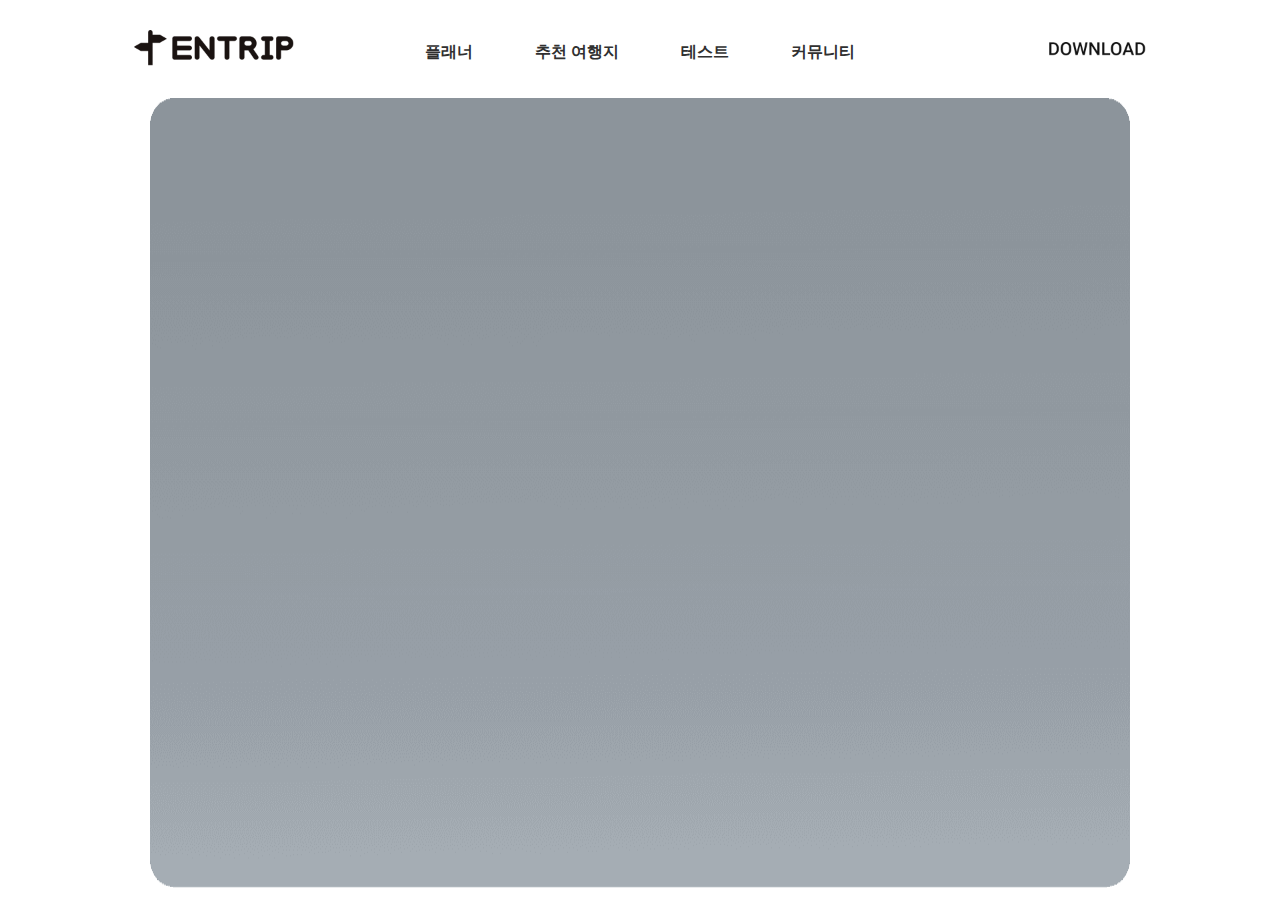
==== test_page/index.html @ 9acdbe8c "Download test page & Reset" ====
<!DOCTYPE html>
<html lang="en">

<head>
    <meta charset="UTF-8">
    <meta http-equiv="X-UA-Compatible" content="IE=edge">
    <meta name="viewport" content="width=device-width, initial-scale=1.0">
    <title>Document</title>
    <link rel="stylesheet" href="https://cdn.jsdelivr.net/npm/bootstrap@4.5.3/dist/css/bootstrap.min.css" integrity="sha384-TX8t27EcRE3e/ihU7zmQxVncDAy5uIKz4rEkgIXeMed4M0jlfIDPvg6uqKI2xXr2" crossorigin="anonymous">
    <link rel="stylesheet" href="style.css">
    <link rel="stylesheet" href="testheader.css">
</head>

<body>
    <div class="wrapper">
        <header class="header" id="header">
            <div class="logo">
                <a href="index.html"><img src="logo.png" alt="LOGO"></a>
            </div>
            <ul>
                <li class="menu"><a href="#planner" class="navLinks">플래너</a></li>
                <li class="menu"><a href="#recommand" class="navLinks">추천 여행지</a></li>
                <li class="menu"><a href="#test" class="navLinks">테스트</a></li>
                <li class="menu"><a href="#community" class="navLinks">커뮤니티</a></li>
            </ul>
            <div class="link">
                <a href="#download"><img src="download.png" alt="DOWNLOAD"></a>
            </div>
        </header>
        <div class="article">
            <img class="background" src="img451.png">
    </div>
    <script src="https://code.jquery.com/jquery-3.5.1.slim.min.js" integrity="sha384-DfXdz2htPH0lsSSs5nCTpuj/zy4C+OGpamoFVy38MVBnE+IbbVYUew+OrCXaRkfj" crossorigin="anonymous"></script>
    <script src="https://cdn.jsdelivr.net/npm/bootstrap@4.5.3/dist/js/bootstrap.bundle.min.js" integrity="sha384-ho+j7jyWK8fNQe+A12Hb8AhRq26LrZ/JpcUGGOn+Y7RsweNrtN/tE3MoK7ZeZDyx" crossorigin="anonymous"></script>
    <script>
        var pesonality;
        var num = 1;
        var q = {
            1: {
                "title": "우연히 TV 속에서 한 여행지를 보았다. 그리고 그곳으로 여행을 떠날 생각에 설렘이 가득하다. 당신이 보고 있는 여행지는?",
                "type": "HA",
                "A": "예쁜 풍경과 힐링 요소가 많은 여행지",
                "B": "액티비티와 즐길 거리가 많은 여행지"
            },
            2: {
                "title": "바로 인터넷 검색을 시작한다. 당신이 중점적으로 생각하는 것은? ",
                "type": "PL",
                "A": "인스타그램 좋아요가 많은 스팟들을 분류한다",
                "B": "블로그를 중심으로 찐 로컬 스팟을 찾는다"
            },
            3: {
                "title": "당장 여행을 가고 싶지만 이번 주말 비행기 표 값이 만만치 않다.",
                "type": "FR",
                "A": "내가 가고 싶다면 비행기 값이 무슨 상관!",
                "B": "여행지 비 성수기를 노려 싼 티켓을 구매!"
            },
            4: {
                "title": "친구에게 같이 여행을 가자고 연락이 왔다. 당신이 같이 갈 친구는?",
                "type": "SI",
                "A": "계획표는 늘 내 손안에! j형 인간 민영",
                "B": "내가 가는 길이 곧 길이다~ 가서 생각하자! 즉흥적인 p형 인간 지우"
            },
            5: {
                "title": "여행 메이트와 톡방이 만들어졌다. 당신이 할 일은?",
                "type": "SI",
                "A": "나만 믿고 따라와~ 나의 주도하에 여행계획을 짠다",
                "B": "아우 귀찮아~ 난 군말없이 따라가기만 할께!"
            },
            6: {
                "title": "숙소 선정을 위한 최종 후보 2곳이 올라왔다. 당신의 선택은?",
                "type": "HA",
                "A": "아침에 일어나면 새소리와 나무 향을 잔뜩 느낄 수 있는 숲 뷰 숙소",
                "B": "열정 가득한 도시의 모든 전경을 볼 수 있는 시티뷰 숙소  "
            },
            7: {
                "title": "드디어 여행 날이 다가왔다. 당신의 행동은?",
                "type": "PL",
                "A": "출발과 도착의 설레는 마음을 모두 인스타 그램으로 기록해야지!",
                "B": "모든 정신은 여행을 즐기는 곳에만! 새로운 공간의 공기를 몸으로 느끼자!"
            },
            8: {
                "title": "가려고 했던 맛집에 사정이 생겨 문을 닫았다",
                "type": "SI",
                "A": "리뷰를 비교 분석해서 새로운 맛집을 찾아보자!",
                "B": "주변에 맛있어 보이는 집에 들어가자!"
            },
            9: {
                "title": "여행지 주변에 대형 놀이공원이 오픈했다는 소식을 들었다. 하지만 자유이용권의 가격은 너무나 비싼데…",
                "type": "FR",
                "A": "그래도 언제 가겠어! 이정도 퀄리티면 5만원 지불할 수 있지!",
                "B": "여행의 하루를 놀이공원으로 소비할 수 없어~ 입장권으로 구경만 하자!"
            },
            10: {
                "title": "시간 절약으로 계획했던 여행이 예상보다 3시간 일찍 끝났다. 숙소로 돌아가는 길에 한 곳을 방문할 수 있다면?",
                "type": "HA",
                "A": "이색체험과 힐링을 동시에 할 수 있는 공방 혹은 동물 카페",
                "B": "여행지의 풍경을 높은 심장박동수로 즐길 수 있는 집라인"
            },
            11: {
                "title": "오늘의 여행을 마무리하는 저녁식사! 당신의 선택은?",
                "type": "PL",
                "A": "인스타로 인싸 인증 가능한 아름다운 인테리어의 MZ세대 저격 맛집!",
                "B": "여행지 원주민들만 간다는 찐 로컬 맛집!"
            },
            12: {
                "title": "여행 마지막 날. 돌아가는 길에 여행지를 기념할 수 있는 각종 상품들이 눈에 밟힌다.",
                "type": "FR",
                "A": "고민보단 go! 가족들과 친구들에게 선물 그리고 여행을 추억하기 위해 기념품 싹쓸이",
                "B": "이미 우리 마음속에 여행지의 추억이 가득, 기념품은 사치야!"
            }
        }
        var result = {
            "SHPF": {
                "city": "우주인형",
                "explain": "설명",
                "img": "astronaut.png"
            },
            "SHPR": {
                "city": "우주인형",
                "explain": "설명",
                "img": "astronaut.png"
            },
            "SHLF": {
                "city": "우주인형",
                "explain": "설명",
                "img": "astronaut.png"
            },
            "SHLR": {
                "city": "우주인형",
                "explain": "설명",
                "img": "astronaut.png"
            },
            "SAPF": {
                "city": "우주인형",
                "explain": "설명",
                "img": "astronaut.png"
            },
            "SAPR": {
                "city": "우주인형",
                "explain": "설명",
                "img": "astronaut.png"
            },
            "SALF": {
                "city": "우주인형",
                "explain": "설명",
                "img": "astronaut.png"
            },
            "SALR": {
                "city": "우주인형",
                "explain": "설명",
                "img": "astronaut.png"
            },
            "IHPF": {
                "city": "우주인형",
                "explain": "설명",
                "img": "astronaut.png"
            },
            "IHPR": {
                "city": "우주인형",
                "explain": "설명",
                "img": "astronaut.png"
            },
            "IHLF": {
                "city": "우주인형",
                "explain": "설명",
                "img": "astronaut.png"
            },
            "IHLR": {
                "city": "우주인형",
                "explain": "설명",
                "img": "astronaut.png"
            },
            "IAPF": {
                "city": "우주인형",
                "explain": "설명",
                "img": "astronaut.png"
            },
            "IAPR": {
                "city": "우주인형",
                "explain": "설명",
                "img": "astronaut.png"
            },
            "IALF": {
                "city": "우주인형",
                "explain": "설명",
                "img": "astronaut.png"
            },
            "IALR": {
                "city": "우주인형",
                "explain": "설명",
                "img": "astronaut.png"
            }
        }

        function start() {
            $(".start").hide();
            $(".question").show();
            next();
        }
        $("#A").click(function() {
            var type = $("#type").val()
            var prevalue = $("#" + type).val();
            $("#" + type).val(parseInt(prevalue) + 1);
            next();
        });
        $("#B").click(function() {
            next();
        });

        function next() {
            if (num == 13) {
                $(".question").hide();
                $(".result").show();

                var mbti = ""
                if ($("#SI").val() < 2) {
                    mbti = mbti + "I";
                } else {
                    mbti = mbti + "S";
                }
                if ($("#HA").val() < 2) {
                    mbti = mbti + "A";
                } else {
                    mbti = mbti + "H";
                }
                if ($("#PL").val() < 2) {
                    mbti = mbti + "L";
                } else {
                    mbti = mbti + "P";
                }
                if ($("#FR").val() < 2) {
                    mbti = mbti + "R";
                } else {
                    mbti = mbti + "F";
                }
                $("#img").attr("src", result[mbti]["img"]);
                $("#city").html(result[mbti]["city"]);
                $("#explain").html(result[mbti]["explain"]);

                switch (mbti) {
                    case "SHPF":
                        pesonality = 1;
                        break;
                    case "SHPR":
                        pesonality = 2;
                        break;
                    case "SHLF":
                        pesonality = 3;
                        break;
                    case "SHLR":
                        pesonality = 4;
                        break;
                    case "SAPF":
                        pesonality = 5;
                        break;
                    case "SAPR":
                        pesonality = 6;
                        break;
                    case "SALF":
                        pesonality = 7;
                        break;
                    case "SALR":
                        pesonality = 8;
                        break;
                    case "IHPF":
                        pesonality = 9;
                        break;
                    case "IHPR":
                        pesonality = 10;
                        break;
                    case "IHLF":
                        pesonality = 11;
                        break;
                    case "IHLR":
                        pesonality = 12;
                        break;
                    case "IAPF":
                        pesonality = 13;
                        break;
                    case "IAPR":
                        pesonality = 14;
                        break;
                    case "IALF":
                        pesonality = 15;
                        break;
                    case "IALR":
                        pesonality = 16;
                        break;
                }
                var id = new URLSearchParams(location.search).get('user_id');
                var newurl = "api/v1/users/travelFavorite/";
                newurl = newurl + id + "/" + pesonality;
                fetch(newurl, {
                    method: 'PUT',
                    headers: {
                        'content-type': 'application/json'
                    }
                })
            } else {
                $(".progress-bar").attr('style', 'width: calc(100/12*' + num + '%)');
                $("#title").html(q[num]["title"]);
                $("#type").val(q[num]["type"]);
                $("#A").html(q[num]["A"]);
                $("#B").html(q[num]["B"]);
                num++;
            }
        }
    </script>
    <script type="text/javascript" src="//s7.addthis.com/js/300/addthis_widget.js#pubid=ra-62691fed51315c07"></script>
</body>

</html>
---- test_page/style.css ----
.article {
    display: flex;
    flex-direction: column;
    width: 100%;
    height: 100%;
}

.background {
    width: 980px;
    height: 944px;
    margin: 90px 0 20px;
}


@media screen and (max-width : 980px){
    .background {
        width: 767px;
        margin: 20px auto 20px;
    }
}

@media screen and (max-width : 768px){
    .background {
        width: 570px;
        margin: 20px auto 20px;
        border-radius: 25px;
    }
}

@media screen and (max-width : 576px){
    .background {
        width: 400px;
        margin: 20px auto 20px;
        border-radius: 25px;
    }
}
---- test_page/testheader.css ----
@keyframes scale-up-center {
  0% {
      transform: scale(1)
  }

  100% {
      transform: scale(1.1)
  }
}

.wrapper {
  max-width: 980px;
  margin: 0 auto;
  height: 100vh;
  display: flex;
}

.header {
  display: flex;
  position: fixed; /* Modified it as sticky on purpose in style.css */
  height: 80px;
  width: 100%;
  background-color: #ffffff;
  text-align: center;
  justify-content: center;
  max-width: 980px;
}

@media screen and (max-width : 980px){
  .header {
    display: none;
  }
}

.logo img {
  width: 160px;
  height: 80px;
  margin: 0 102px 0 0;
  object-fit: contain;
}

.header ul {
  list-style: none;
  margin: 0;
  padding: 0;
  white-space: nowrap
}

#header ul>li {
  display: inline-block;
  padding: 0;
  margin: 7% auto;
}

.menu> a {
  background-color: transparent; /* from normalize.css v8.0.1 */
  text-decoration: none;
  border: 0;
  color: #303030;
  font-size: 16px;
  padding: 0 29px;
  font-weight: bold;
}

.link img {
  width: 98px;
  height: 80px;
  margin: 0 0 0 164px;
  object-fit: contain;
}

  /* 마우스 올리면 애니메이션 */
  #header .menu:hover, #header .logo:hover, #header .link:hover {
    animation: scale-up-center 0.4s ease-in-out both;
  }

  #header .menu>a:hover {
    color: #0096dc;
  }
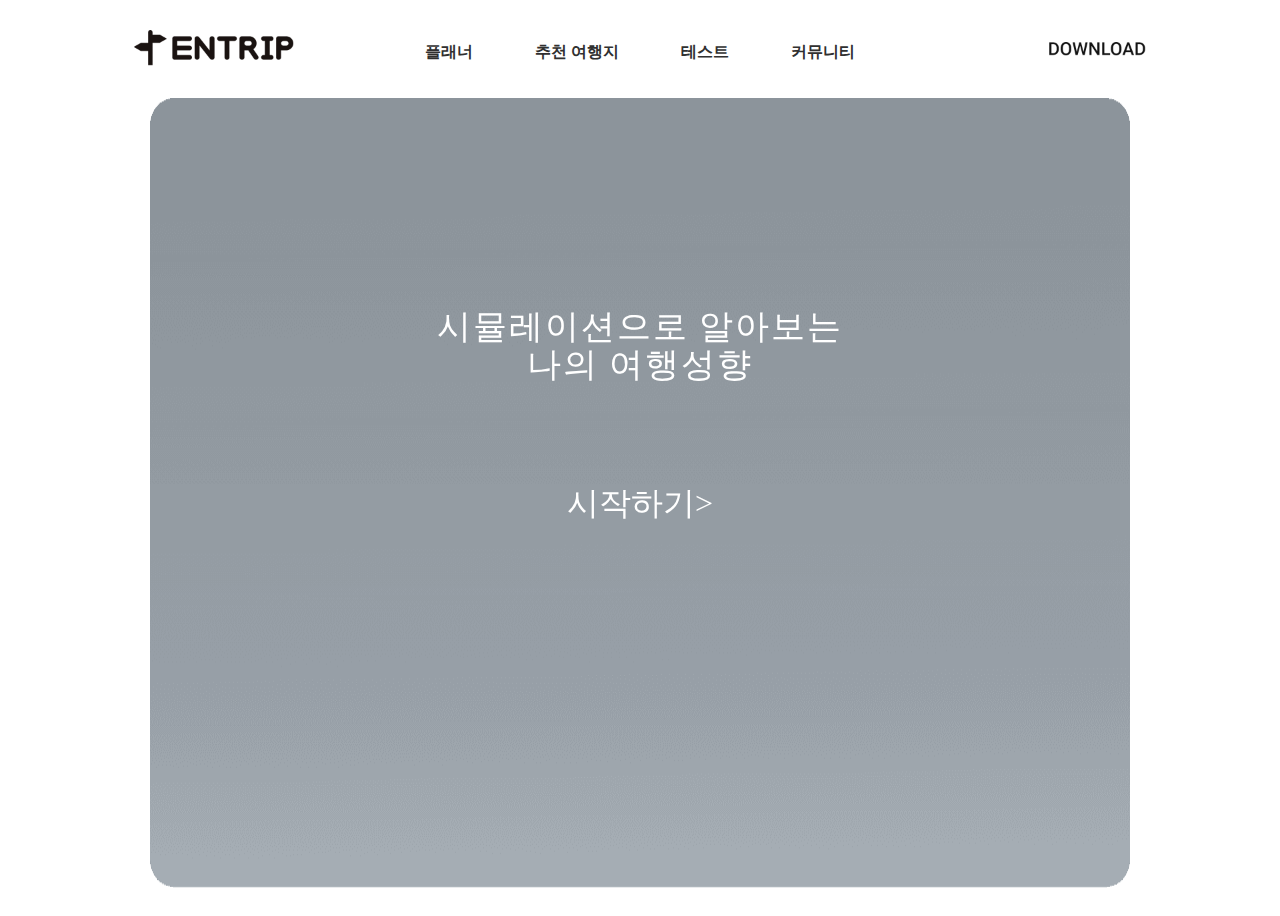
==== commit d7069ec1: "Modify design test main page" ====
--- a/test_page/index.html
+++ b/test_page/index.html
@@ -27,8 +27,39 @@
                 <a href="#download"><img src="download.png" alt="DOWNLOAD"></a>
             </div>
         </header>
-        <div class="article">
+        <article class="start">
             <img class="background" src="img451.png">
+            <div class="textbox">
+                <p class="textstart">시뮬레이션으로 알아보는 <br> 나의 여행성향</p>
+                <button type="button" class="startbutton" onclick="start();">시작하기></button>
+            </div>
+        </article>
+        <article class="question">
+            <div class="qtitle" style="position: absolute;">
+                <div style="position: relative;width: 374px; height: 467px; top: 139px; left: 154px;">
+                    <h2 id="title">문제</h2>
+                </div>
+            </div>
+            <input id="type" type="hidden" value="EI">
+            <div style="position: absolute;">
+                <div style="position: relative;width: 374px; height: 467px; top: 419px; left: 365px;">
+                    <button id="A" type="button" class="btn btn-secondary mt-5" style="background-color:#717d8b;">Secondary</button>
+                    <button id="B" type="button" class="btn btn-secondary mt-5" style="background-color: #717d8b;">Secondary</button>
+                </div>
+            </div>
+            <img src="img839.png" style="width: 980px; height: 944px;"></img>
+        </article>
+        <article class="result">
+            <img id="img" class="rounded-circle mt-5" src="astronaut.png" alt="personality">
+            <h2 id="city" class="text-center mt-5">여행성향</h2>
+            <h3 id="explain" class="text-center mt-5">설명</h3>
+            <div class="share addthis_inline_share_toolbox"></div>
+
+        </article>
+        <input type="hidden" id="SI" value="0">
+        <input type="hidden" id="HA" value="0">
+        <input type="hidden" id="PL" value="0">
+        <input type="hidden" id="FR" value="0">
     </div>
     <script src="https://code.jquery.com/jquery-3.5.1.slim.min.js" integrity="sha384-DfXdz2htPH0lsSSs5nCTpuj/zy4C+OGpamoFVy38MVBnE+IbbVYUew+OrCXaRkfj" crossorigin="anonymous"></script>
     <script src="https://cdn.jsdelivr.net/npm/bootstrap@4.5.3/dist/js/bootstrap.bundle.min.js" integrity="sha384-ho+j7jyWK8fNQe+A12Hb8AhRq26LrZ/JpcUGGOn+Y7RsweNrtN/tE3MoK7ZeZDyx" crossorigin="anonymous"></script>
--- a/test_page/style.css
+++ b/test_page/style.css
@@ -1,4 +1,6 @@
-.article {
+@import 'font.css';
+
+.start {
     display: flex;
     flex-direction: column;
     width: 100%;
@@ -33,4 +35,75 @@
         margin: 20px auto 20px;
         border-radius: 25px;
     }
+}
+
+.textbox {
+    display: flex;
+    flex-direction: column;
+    position: absolute;
+    max-width: 980px;
+    margin: 0 auto;
+    height: 100vh;
+    width: 100%;
+}
+
+.textstart {
+    font-size: 34px;
+    margin: 300px 0 0;
+    font-family: 'GangwonEduAll';
+    line-height: 1.12;
+    letter-spacing: 2.04px;
+    text-align: center;
+    color: #fff;
+    left: 103px;
+    top: 72px;
+}
+
+.startbutton {
+    background-color: #949ca3; 
+    font-family: 'GangwonEduAll';
+    font-size: 32px;
+    line-height: 1.16;
+    letter-spacing: normal;
+    text-align: center;
+    color: #fff;
+    border: 0;
+    outline: 0;
+    margin: 100px 0 0;
+}
+
+article {
+    display: flex;
+    flex-direction: column;
+}
+
+.question {
+    display: none;
+}
+
+.result {
+    display: none;
+}
+
+.share {
+    margin: 0 auto;
+}
+
+.question {
+    font-family: GangwonEduAll;
+}
+
+.qtitle {
+    width: 484px;
+    height: 102px;
+    margin: 95.1px 2px 92px 181px;
+    font-family: GangwonEduAll;
+    font-size: 30px;
+    font-weight: bold;
+    font-stretch: normal;
+    font-style: normal;
+    line-height: 1.13;
+    letter-spacing: 0.9px;
+    text-align: center;
+    color: #fff;
 }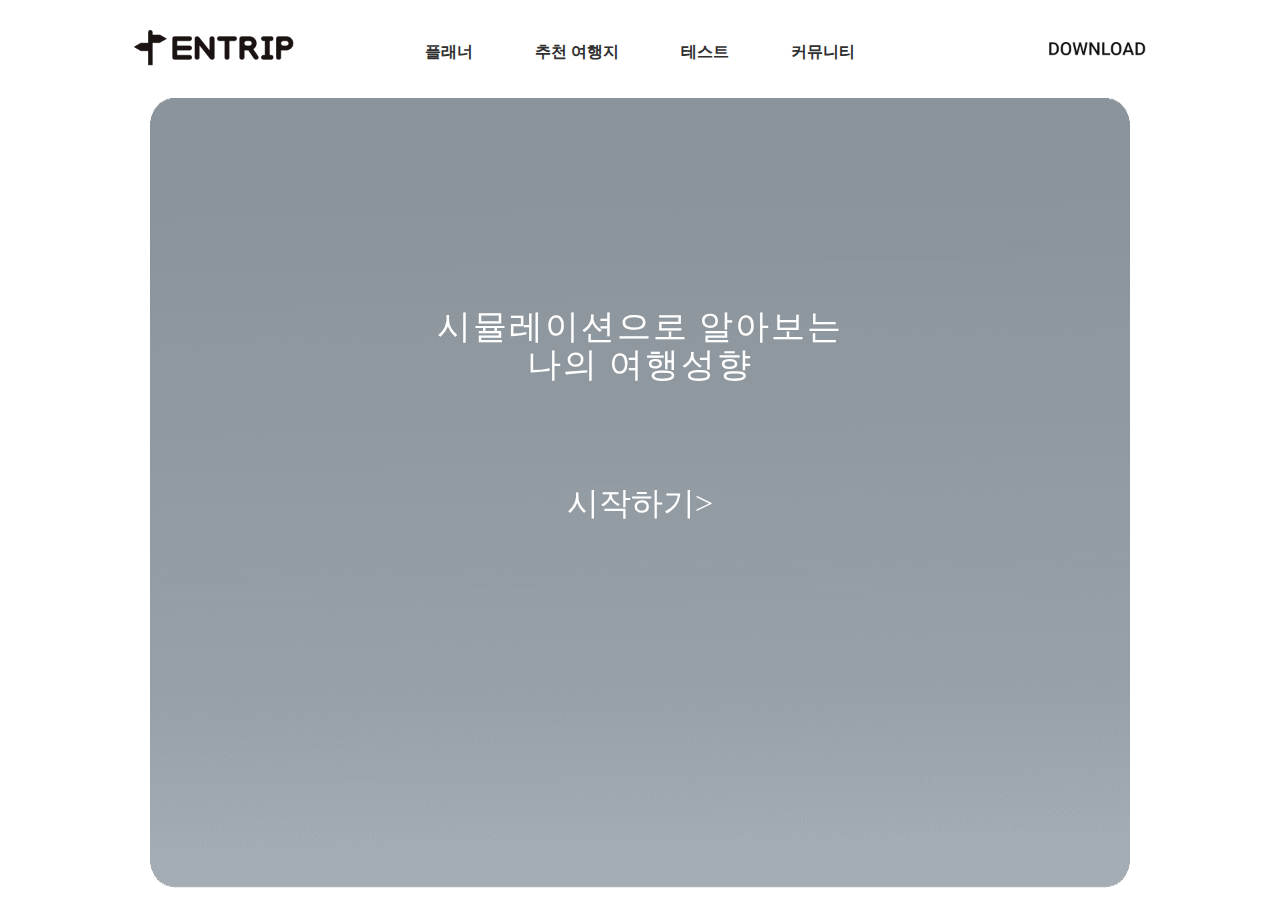
==== commit 92bdeb8a: "Desgin testing page" ====
--- a/test_page/index.html
+++ b/test_page/index.html
@@ -35,19 +35,15 @@
             </div>
         </article>
         <article class="question">
-            <div class="qtitle" style="position: absolute;">
-                <div style="position: relative;width: 374px; height: 467px; top: 139px; left: 154px;">
-                    <h2 id="title">문제</h2>
-                </div>
-            </div>
-            <input id="type" type="hidden" value="EI">
-            <div style="position: absolute;">
-                <div style="position: relative;width: 374px; height: 467px; top: 419px; left: 365px;">
+            <img class="background" src="img451.png">
+            <div class="questionbox">
+                <h2 id="title">문제</h2>
+                <input id="type" type="hidden" value="EI">
+                <div class="button">
                     <button id="A" type="button" class="btn btn-secondary mt-5" style="background-color:#717d8b;">Secondary</button>
                     <button id="B" type="button" class="btn btn-secondary mt-5" style="background-color: #717d8b;">Secondary</button>
                 </div>
             </div>
-            <img src="img839.png" style="width: 980px; height: 944px;"></img>
         </article>
         <article class="result">
             <img id="img" class="rounded-circle mt-5" src="astronaut.png" alt="personality">
--- a/test_page/style.css
+++ b/test_page/style.css
@@ -1,40 +1,17 @@
 @import 'font.css';
 
-.start {
+.start,.question {
     display: flex;
     flex-direction: column;
     width: 100%;
     height: 100%;
+    overflow: hidden;
 }
 
 .background {
     width: 980px;
     height: 944px;
     margin: 90px 0 20px;
-}
-
-
-@media screen and (max-width : 980px){
-    .background {
-        width: 767px;
-        margin: 20px auto 20px;
-    }
-}
-
-@media screen and (max-width : 768px){
-    .background {
-        width: 570px;
-        margin: 20px auto 20px;
-        border-radius: 25px;
-    }
-}
-
-@media screen and (max-width : 576px){
-    .background {
-        width: 400px;
-        margin: 20px auto 20px;
-        border-radius: 25px;
-    }
 }
 
 .textbox {
@@ -69,7 +46,8 @@
     color: #fff;
     border: 0;
     outline: 0;
-    margin: 100px 0 0;
+    margin: 100px auto;
+    width: fit-content;
 }
 
 article {
@@ -89,15 +67,16 @@
     margin: 0 auto;
 }
 
-.question {
-    font-family: GangwonEduAll;
-}
+.questionbox {
+    display: flex;
+    flex-direction: column;
+    position: absolute;
+    max-width: 980px;
+    margin: 0 auto;
+    height: 100vh;
+    width: 100%;
 
-.qtitle {
-    width: 484px;
-    height: 102px;
-    margin: 95.1px 2px 92px 181px;
-    font-family: GangwonEduAll;
+    font-family: 'GangwonEduAll';
     font-size: 30px;
     font-weight: bold;
     font-stretch: normal;
@@ -106,4 +85,53 @@
     letter-spacing: 0.9px;
     text-align: center;
     color: #fff;
+}
+
+#title {
+    margin: 240px 210px 0;
+}
+
+.button {
+    display: flex;
+    flex-direction: column;
+    width: fit-content;
+    margin: 50px auto;
+}
+
+@media screen and (max-width : 980px){
+    .background {
+        width: 767px;
+        margin: 20px auto 20px;
+    }
+
+    #title {
+        font-size: 28px;
+        margin: 240px 121px 0;
+    }
+}
+
+@media screen and (max-width : 768px){
+    .background {
+        width: 570px;
+        margin: 20px auto 20px;
+        border-radius: 25px;
+    }
+
+    #title {
+        font-size: 26px;
+        margin: 240px 97px 0;
+    }
+}
+
+@media screen and (max-width : 576px){
+    .background {
+        height: 100%;
+        width: 100%;
+        margin: 0;
+    }
+
+    #title {
+        font-size: 21px;
+        margin: 240px 95px 0;
+    }
 }